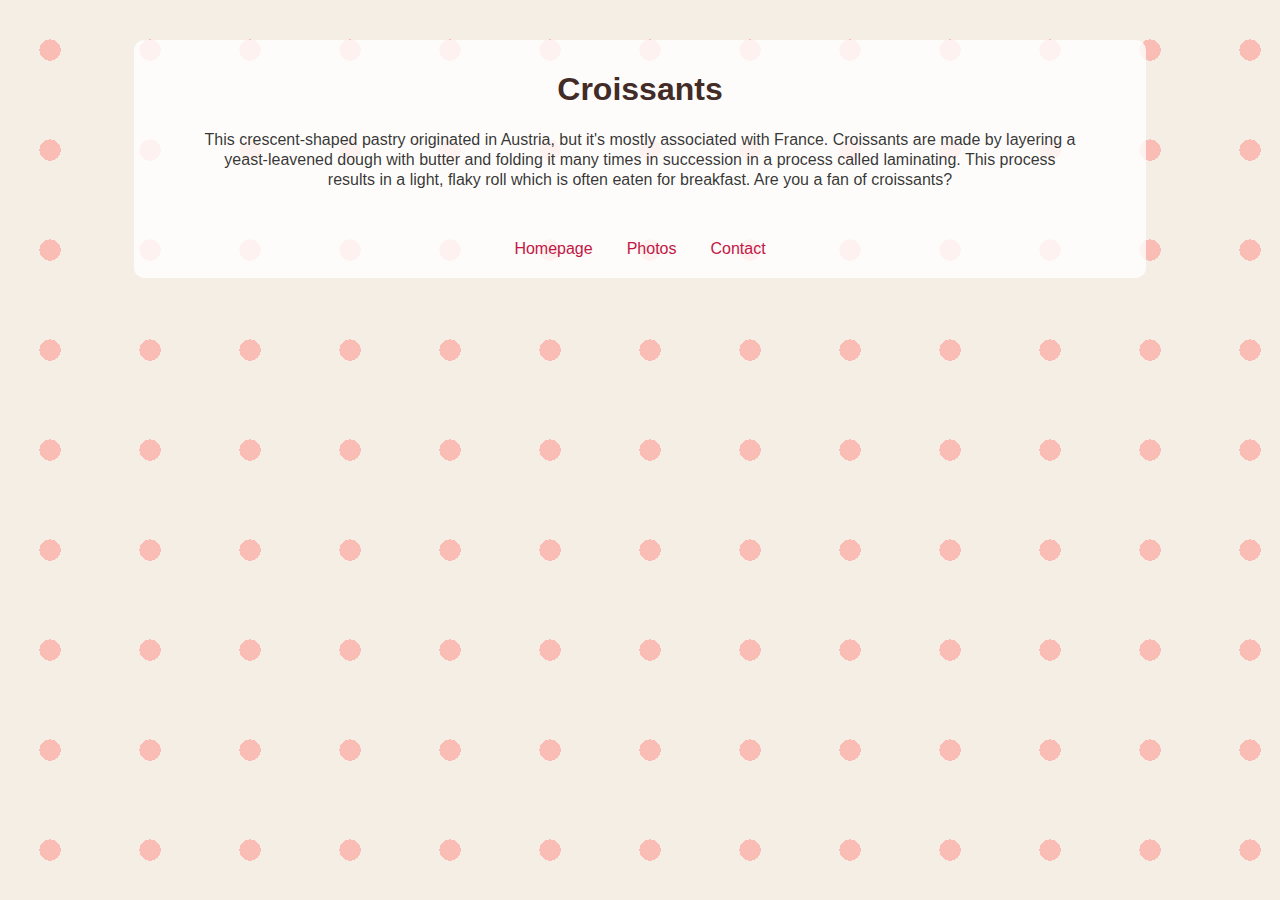
==== index.html @ 68e3f462 "added html and css structures of the project" ====
<!DOCTYPE html>
<html lang="en">
  <head>
    <meta charset="UTF-8" />
    <meta http-equiv="X-UA-Compatible" content="IE=edge" />
    <meta name="viewport" content="width=device-width, initial-scale=1.0" />
    <title>Home</title>
    <link rel="stylesheet" href="/css/style.css" />
  </head>
  <body>
    <div class="container">
      <h1>Croissants</h1>
      <p>
        This crescent-shaped pastry originated in Austria, but it's mostly
        associated with France. Croissants are made by layering a yeast-leavened
        dough with butter and folding it many times in succession in a process
        called laminating. This process results in a light, flaky roll which is
        often eaten for breakfast. Are you a fan of croissants?
      </p>
      <footer>
        <a href="/" title="Home" class="links">Homepage</a>
        <a href="/photo.html" title="Croissant photo" class="links">Photos</a>
        <a href="/contact.html" title="Contact us" class="links">Contact</a>
      </footer>
    </div>
  </body>
</html>
---- css/style.css ----
body {
  background-color: #f5eee5;
  background-size: 100px 100px;
  background-image: radial-gradient(#f9bdb5 15%, transparent 15%);
}

h1,
p,
a {
  font-family: Helvetica, Arial, sans-serif;
  text-align: center;
}
h1 {
  color: #432b27;
}

p {
  color: rgb(0, 0, 0, 0.8);
  line-height: 20px;
  margin: 0 40px;
}

footer {
  text-align: center;
  margin-top: 50px;
}

.container {
  background-color: rgb(255, 255, 255, 0.8);
  box-sizing: border-box;
  width: 80%;
  margin: 40px auto;
  padding: 10px 30px 20px;
  border-radius: 10px;
}

.photo {
  max-width: 60%;
  border-radius: 10px;
  display: block;
  margin: 30px auto;
}

.contact {
  margin-top: 40px;
}
.links {
  margin: 0 15px;
  text-decoration: none;
  color: #c31644;
}
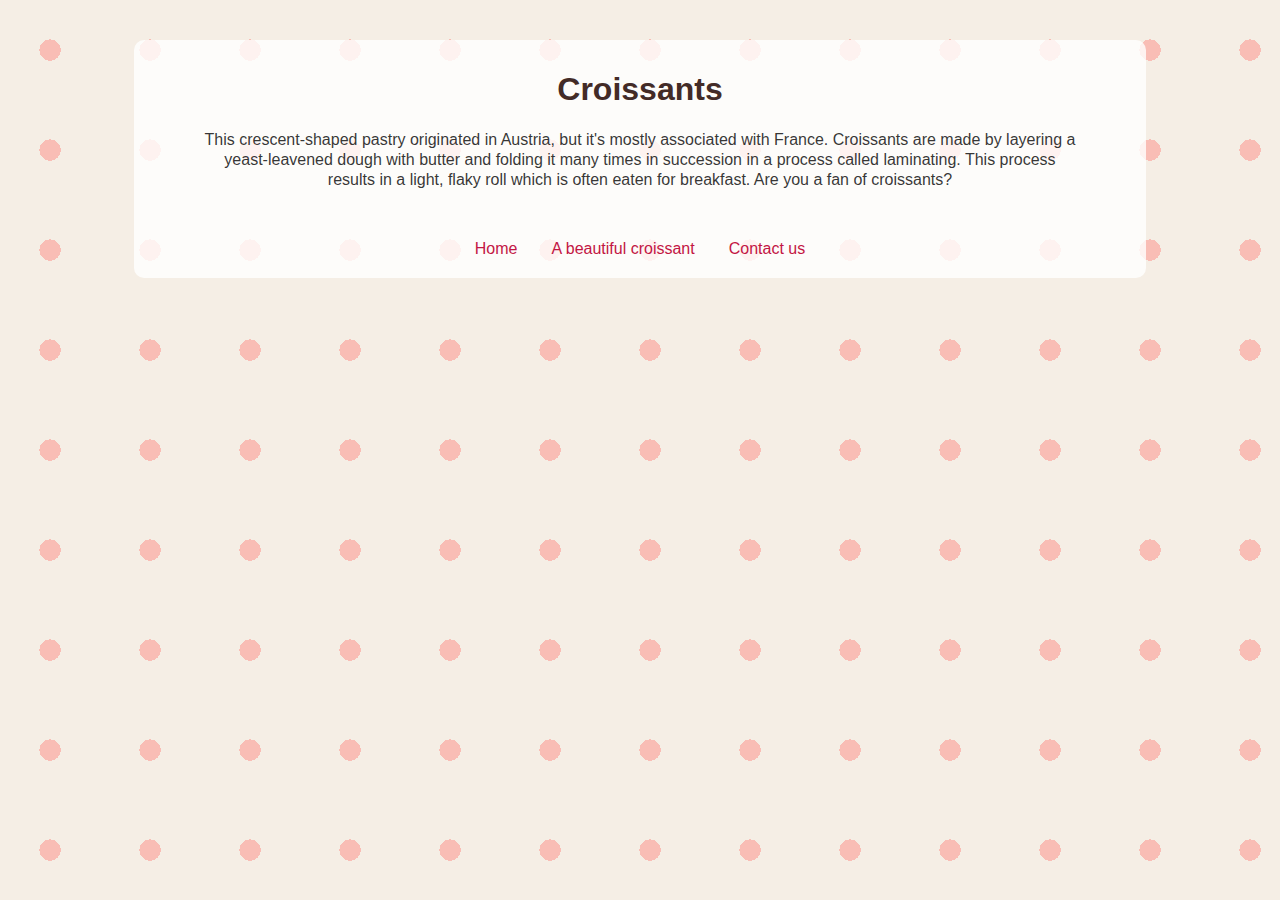
==== commit 871d30ae: "Added SEO features" ====
--- a/index.html
+++ b/index.html
@@ -4,7 +4,11 @@
     <meta charset="UTF-8" />
     <meta http-equiv="X-UA-Compatible" content="IE=edge" />
     <meta name="viewport" content="width=device-width, initial-scale=1.0" />
-    <title>Home</title>
+    <meta
+      name="description"
+      content="This is a page about croissants built as part of the SheCodes Responsive workshop"
+    />
+    <title>Croissant information | SheCodes challenge</title>
     <link rel="stylesheet" href="/css/style.css" />
   </head>
   <body>
@@ -18,9 +22,11 @@
         often eaten for breakfast. Are you a fan of croissants?
       </p>
       <footer>
-        <a href="/" title="Home" class="links">Homepage</a>
-        <a href="/photo.html" title="Croissant photo" class="links">Photos</a>
-        <a href="/contact.html" title="Contact us" class="links">Contact</a>
+        <a href="/" title="Home" class="links">Home</a>
+        <a href="/photo.html" title="Croissant photo" class="links"
+          >A beautiful croissant</a
+        >
+        <a href="/contact.html" title="Contact us" class="links">Contact us</a>
       </footer>
     </div>
   </body>
